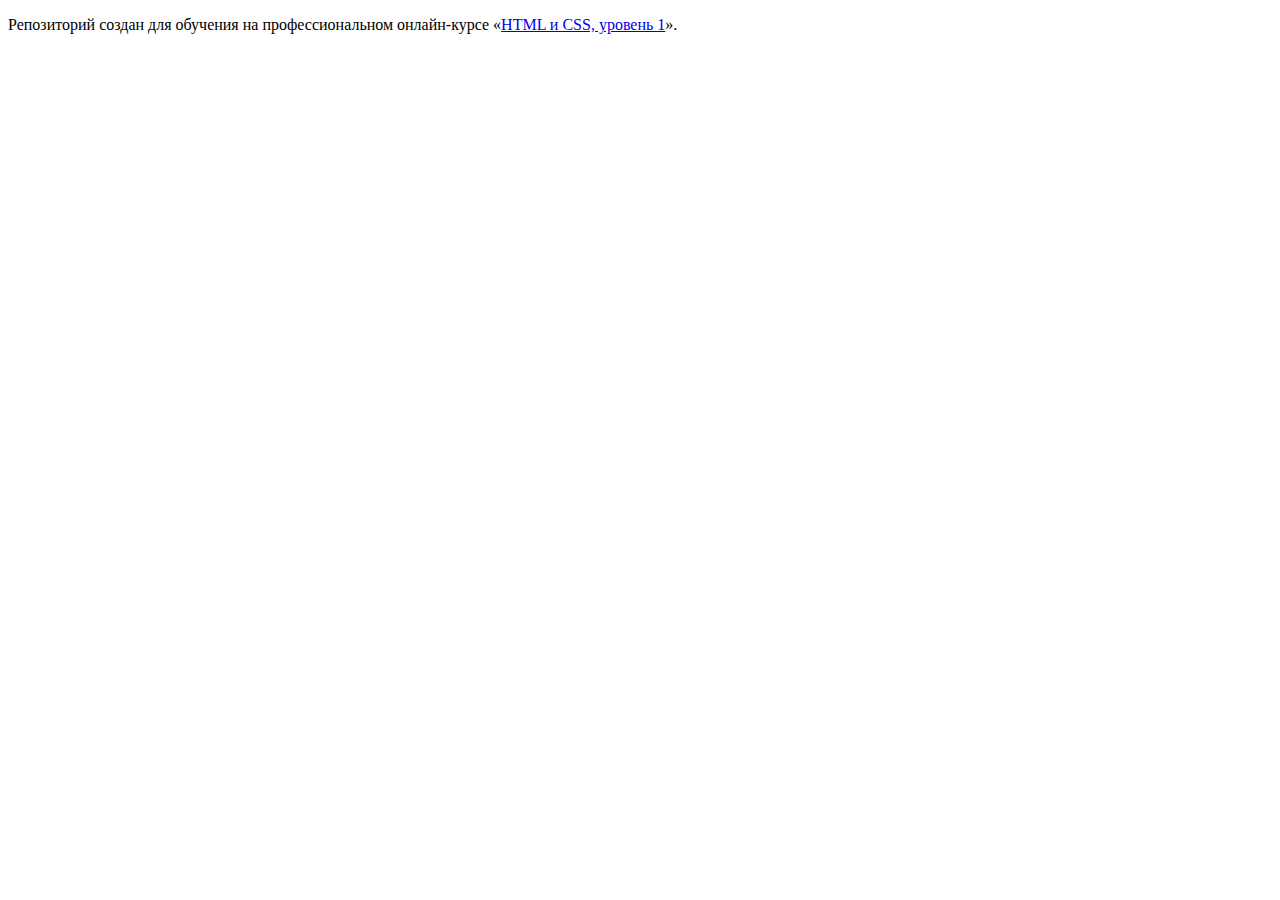
==== index.html @ 772795ba ":hatching_chick:" ====
<!DOCTYPE html>
<html lang="ru">
  <head>
    <meta charset="utf-8">
    <title>HTML Academy: Барбершоп</title>
  </head>
  <body>

    <p>Репозиторий создан для обучения на профессиональном онлайн‑курсе «<a href="https://htmlacademy.ru/intensive/htmlcss">HTML и CSS, уровень 1</a>».</p>

  </body>
</html>
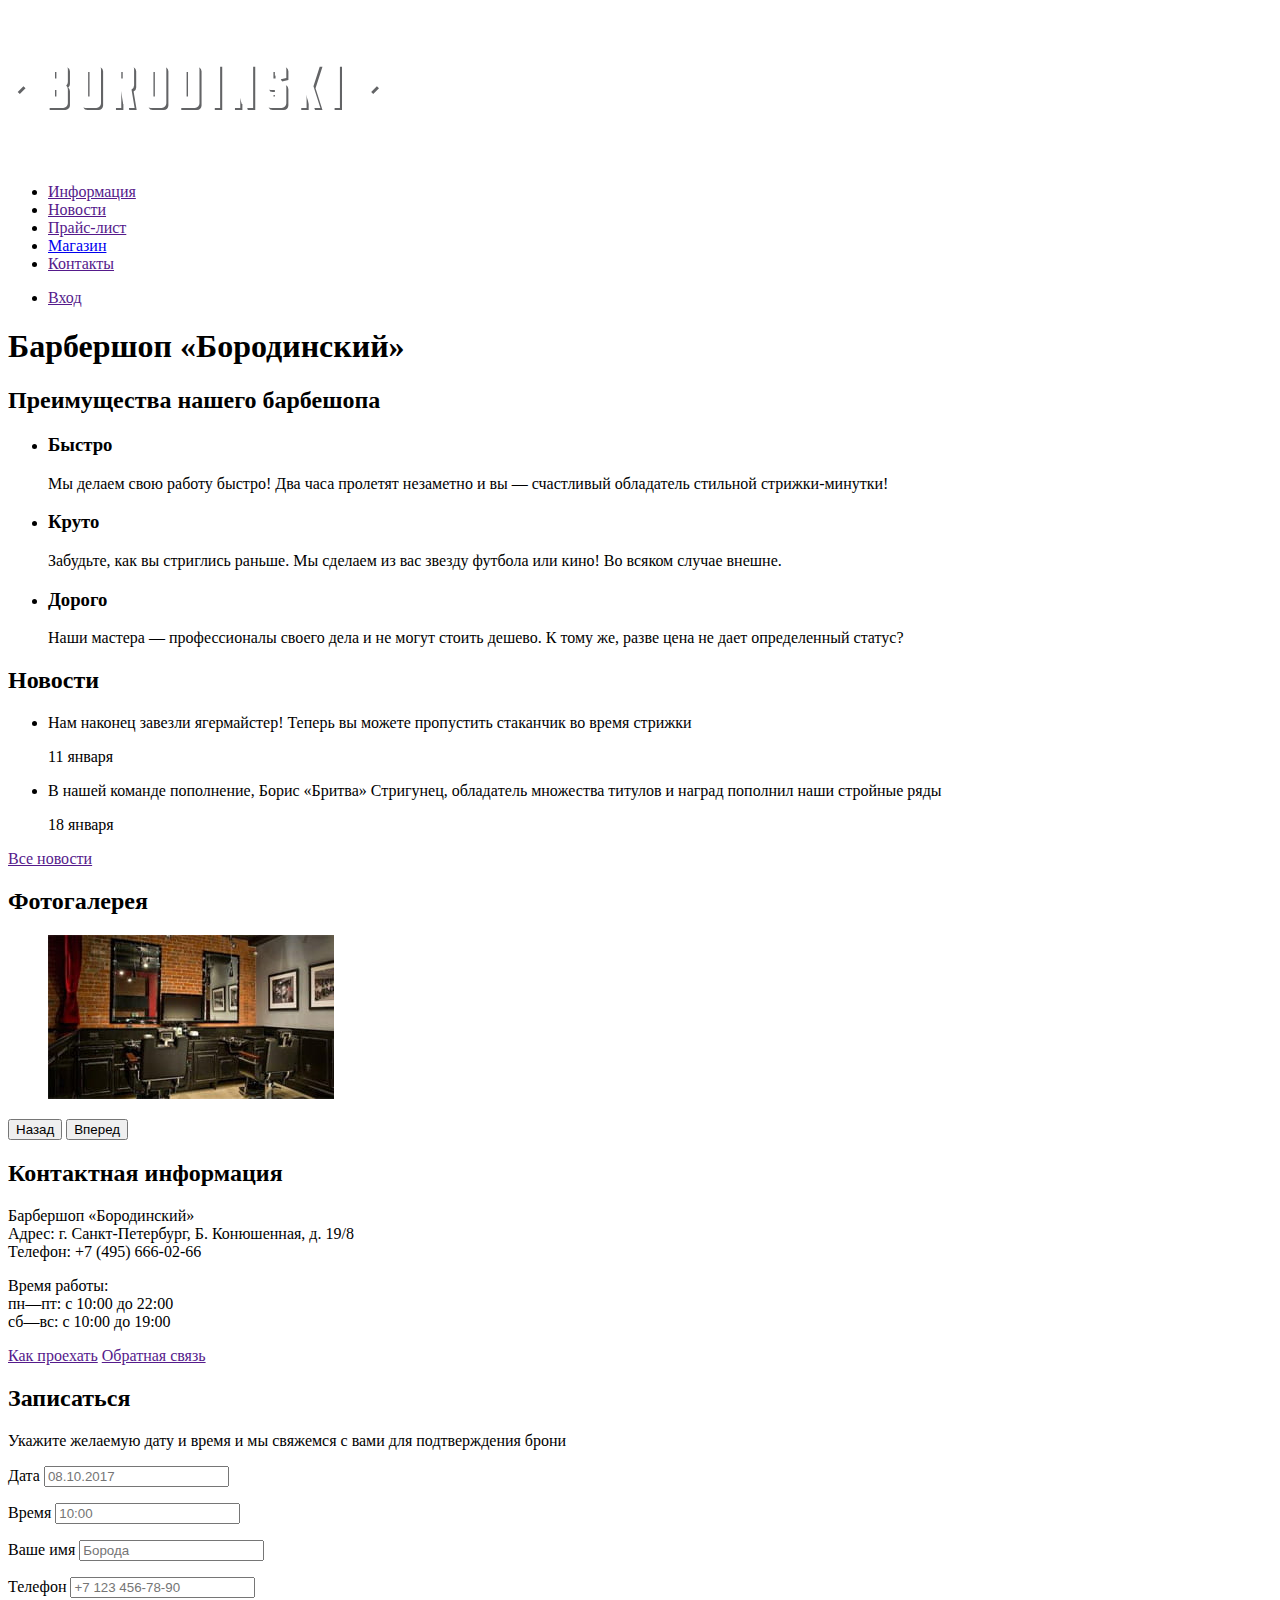
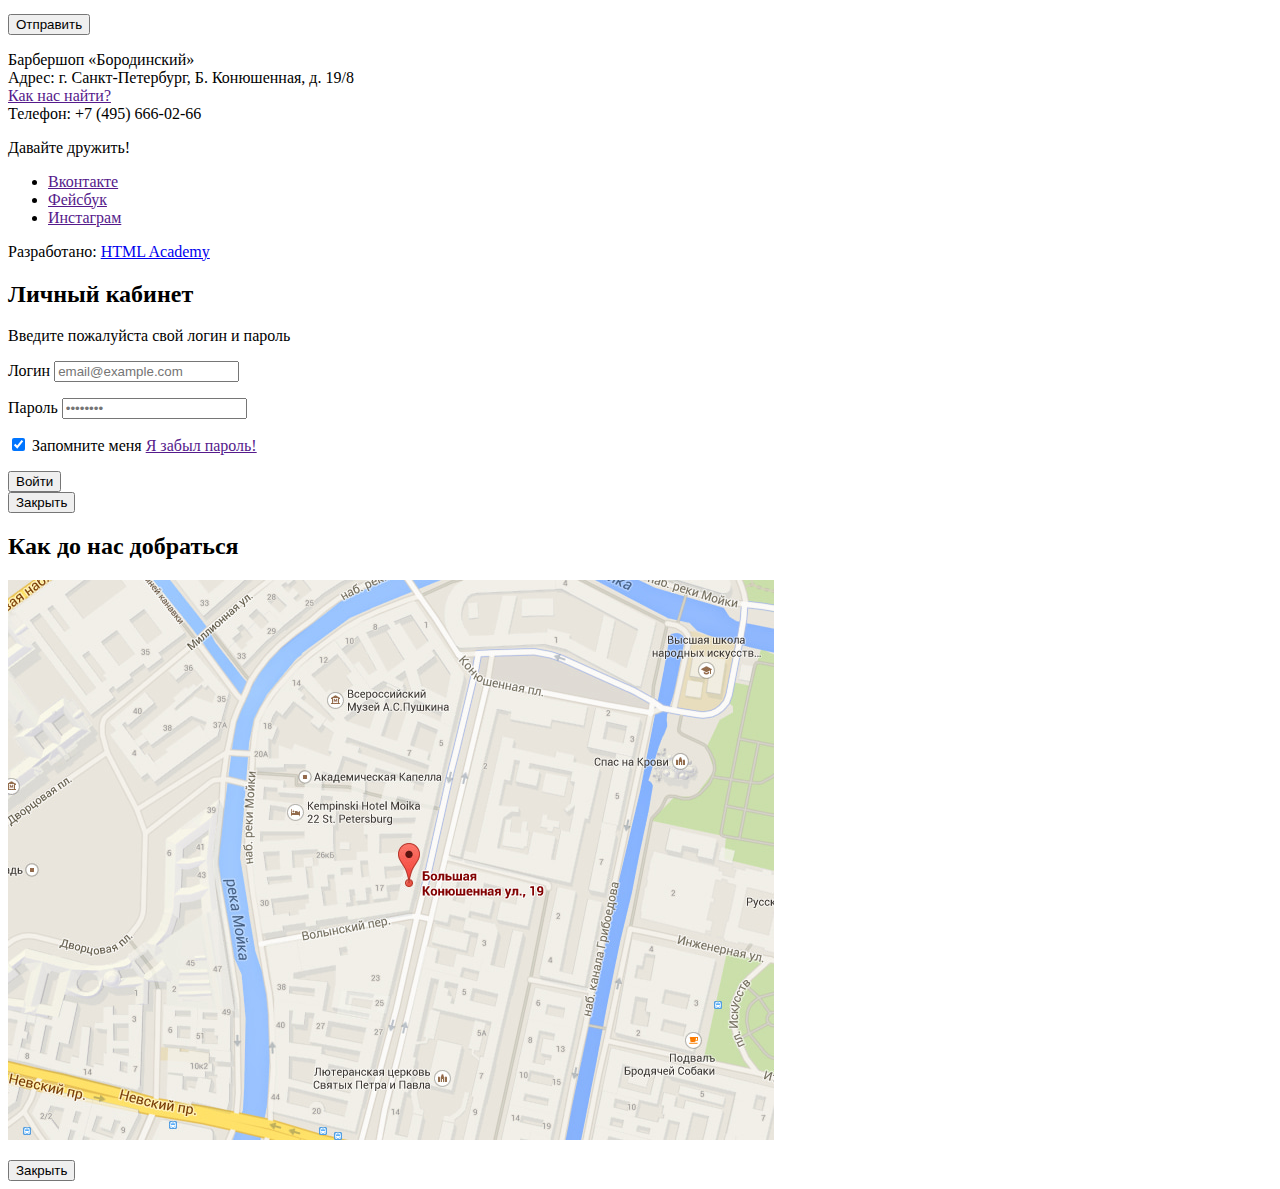
==== commit 5bb411e5: "Завершил разметку" ====
--- a/index.html
+++ b/index.html
@@ -2,11 +2,168 @@
 <html lang="ru">
   <head>
     <meta charset="utf-8">
-    <title>HTML Academy: Барбершоп</title>
+    <title>Барбершоп Бородинский «Бородинский»</title>
   </head>
   <body>
-
-    <p>Репозиторий создан для обучения на профессиональном онлайн‑курсе «<a href="https://htmlacademy.ru/intensive/htmlcss">HTML и CSS, уровень 1</a>».</p>
-
+		<header>
+			<nav>
+				<a>
+					<!--
+						Логотип является обозначающим для всего проекта.
+						Логотип — контентное изображение
+					-->
+					<img src="img/index-logo.svg" width="371" height="155" alt="Логотип барбешопа «Бородинский»">
+				</a>
+				<ul>
+					<li><a href="">Информация</a></li>
+					<li><a href="">Новости</a></li>
+					<li><a href="">Прайс-лист</a></li>
+					<li><a href="catalog.html">Магазин</a></li>
+					<li><a href="">Контакты</a></li>
+				</ul>
+				<ul>
+					<li>
+						<a href="">Вход</a>
+					</li>
+				</ul>
+			</nav>
+		</header>
+		<main>
+			<!-- Добавим описание содержания всей страницы — это тег h1 -->
+			<h1 class="visually-hidden">Барбершоп «Бородинский»</h1>
+			<section>
+				<h2 class="visually-hidden">Преимущества нашего барбешопа</h2>
+				<ul>
+					<li>
+						<h3>Быстро</h3>
+						<p>Мы делаем свою работу быстро! Два часа пролетят незаметно и вы — счастливый обладатель стильной стрижки-минутки!</p>
+					</li>
+					<li>
+						<h3>Круто</h3>
+						<p>Забудьте, как вы стриглись раньше. Мы сделаем из вас звезду футбола или кино! Во всяком случае внешне.</p>
+					</li>
+					<li>
+						<h3>Дорого</h3>
+						<p>Наши мастера — профессионалы своего дела и не могут стоить дешево. К тому же, разве цена не дает определенный статус?</p>
+					</li>
+				</ul>
+			</section>
+			<section>
+				<h2>Новости</h2>
+				<ul>
+					<li>
+						<p>Нам наконец завезли ягермайстер! Теперь вы можете пропустить стаканчик во время стрижки</p>
+						<time datetime="2019-01-11">11 января</time>
+					</li>
+					<li>
+						<p>В нашей команде пополнение, Борис «Бритва» Стригунец, обладaтель множества титулов и наград пополнил наши стройные ряды</p>
+						<time datetime="2019-01-18">18 января</time>
+					</li>
+				</ul>
+				<a href="">Все новости</a>
+			</section>
+			<section>
+				<h2>Фотогалерея</h2>
+				<figure>
+					<a href="">
+						<img src="img/studio.jpg" width="286" height="164" alt="Интерьер">
+					</a>
+				</figure>
+				<button type="button">Назад</button>
+				<button type="button">Вперед</button>
+			</section>
+			<section>
+				<h2>Контактная информация</h2>
+				<p>
+					Барбершоп «Бородинский»<br>
+					Адрес: г. Санкт-Петербург, Б. Конюшенная, д. 19/8<br>
+					Телефон: +7 (495) 666-02-66
+				</p>
+				<p>
+					Время работы:<br>
+					пн—пт: с 10:00 до 22:00<br>
+					сб—вс: с 10:00 до 19:00
+				</p>
+				<a href="">Как проехать</a>
+				<a href="">Обратная связь</a>
+			</section>
+			<section>
+				<h2>Записаться</h2>
+				<p>Укажите желаемую дату и время и мы свяжемся с вами для подтверждения брони</p>
+				<form action="" method="post">
+					<p>
+						<label for="appointment-date">Дата</label>
+						<input id="appointment-date" type="text" name="date" value="" placeholder="08.10.2017">	
+					</p>
+					<p>
+						<label for="appointment-time">Время</label>
+						<input id="appointment-time" type="text" name="time" value="" placeholder="10:00">	
+					</p>
+					<p>
+						<label for="appointment-name">Ваше имя</label>
+						<input id="appointment-name" type="text" name="name" value="" placeholder="Борода">	
+					</p>
+					<p>
+						<label for="appointment-phone">Телефон</label>
+						<input id="appointment-phone" type="tel" name="phone" value="" placeholder="+7 123 456-78-90">	
+					</p>
+					<button type="submit">Отправить</button>
+				</form>
+			</section>
+			<footer>
+				<p>
+					Барбершоп «Бородинский»<br>
+					Адрес: г. Санкт-Петербург, Б. Конюшенная, д. 19/8<br>
+					<a href="">Как нас найти?</a><br>
+					Телефон: +7 (495) 666-02-66
+				</p>
+				<div>
+					<p>Давайте дружить!</p>
+					<ul>
+						<li>
+							<a href="">Вконтакте</a>
+						</li>
+						<li>
+							<a href="">Фейсбук</a>
+						</li>
+						<li>
+							<a href="">Инстаграм</a>
+						</li>
+					</ul>
+				</div>
+				<p>Разработано:
+					<a href="https://htmlacademy.ru">HTML Academy</a>
+				</p>
+			</footer>
+			<!-- ПОПАПЫ -->
+			<section>
+				<h2>Личный кабинет</h2>
+				<p>Введите пожалуйста свой логин и пароль</p>
+				<form action="" method="post">
+					<p>
+						<label for="user-login">Логин</label>
+						<input id="user-login" type="text" name="login" value="" placeholder="email@example.com">		
+					</p>
+					<p>
+						<label for="user-password">Пароль</label>
+						<input id="user-password" type="password" name="password" value="" placeholder="••••••••">
+					</p>
+					<p>
+						<input id="login-password-info" type="checkbox" name="remember" checked>
+						<label for="login-password-info">Запомните меня</label>	
+						<a href="">Я забыл пароль!</a>
+					</p>
+					<button type="submit">Войти</button>
+				</form>
+				<button type="button">Закрыть</button>
+			</section>
+			<section>
+				<h2 class="visually-hidden">Как до нас добраться</h2>
+				<p>
+					<img src="img/map.jpg" width="766" height="560" alt="Офис компании по адресу: ул. Большая Конюшенная 19/8, Санкт-Петербург">
+				</p>
+				<button type="button">Закрыть</button>
+			</section>
+		</main>
   </body>
 </html>
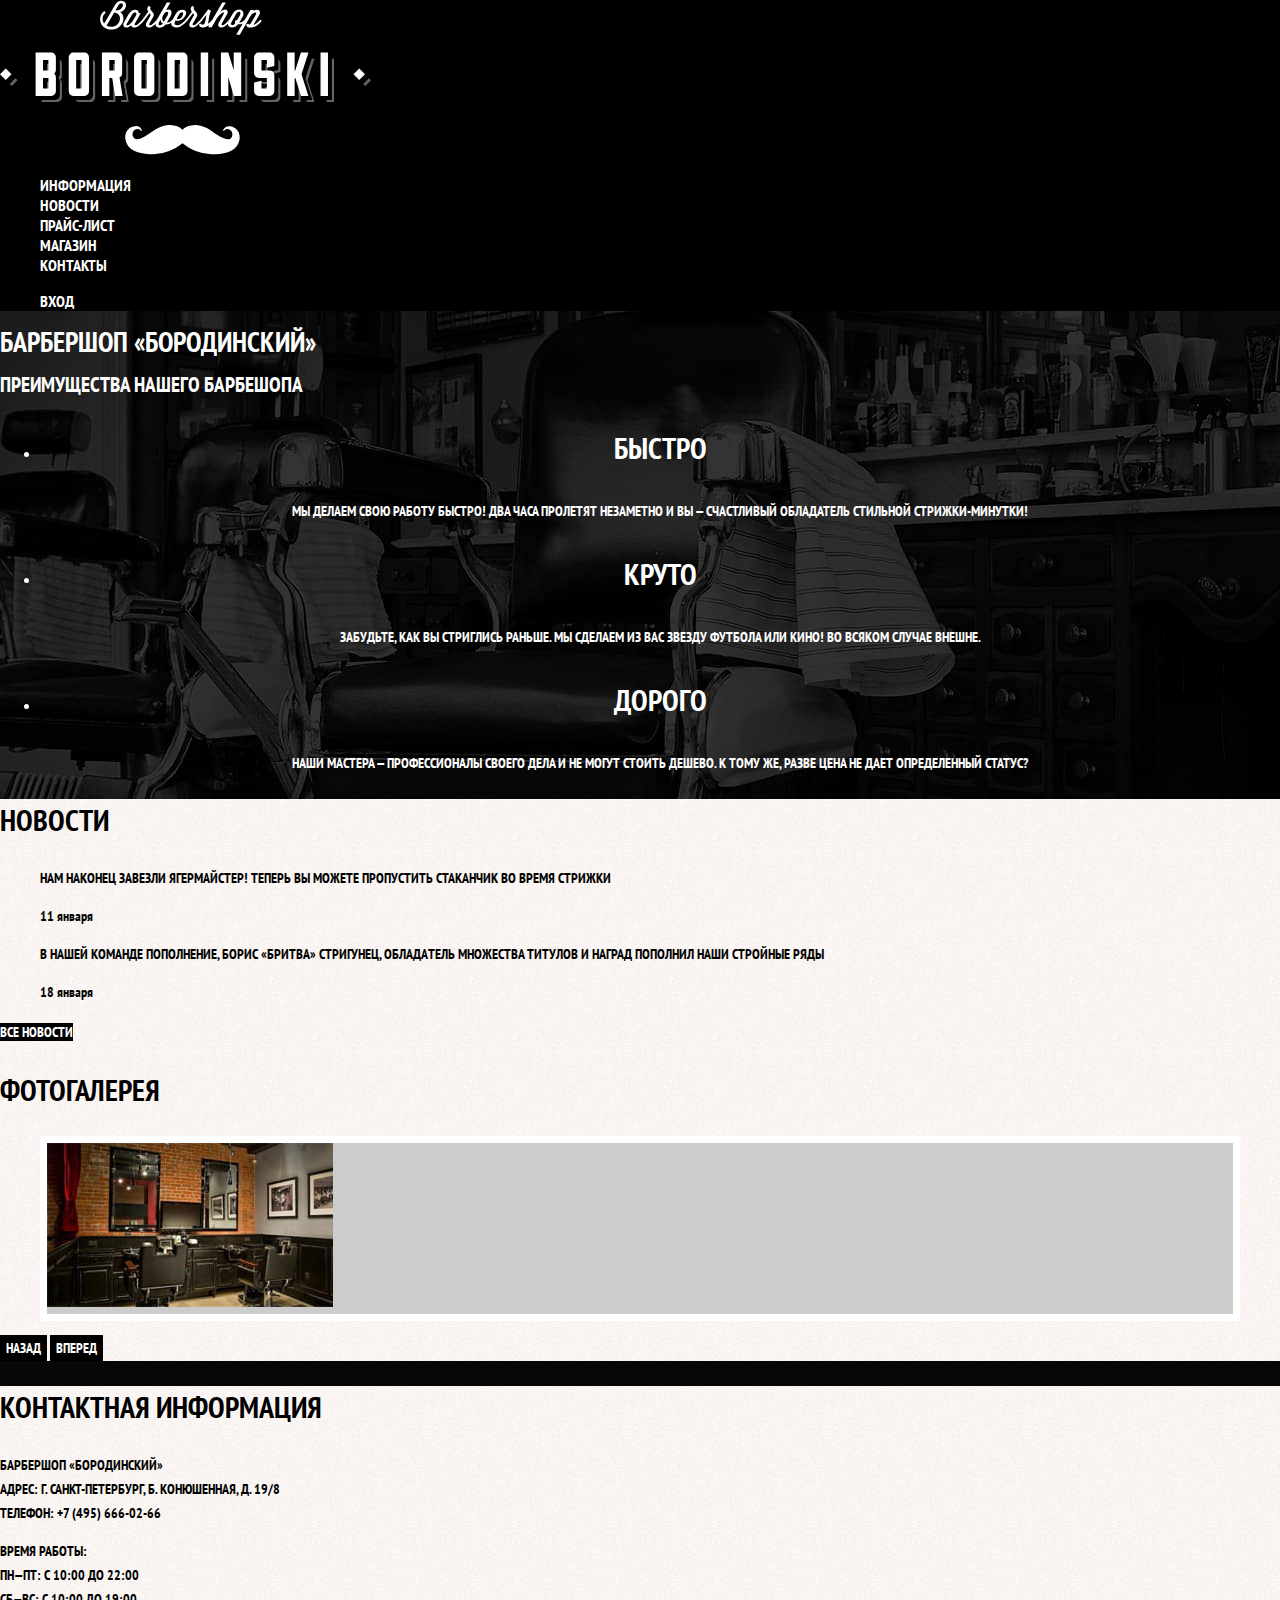
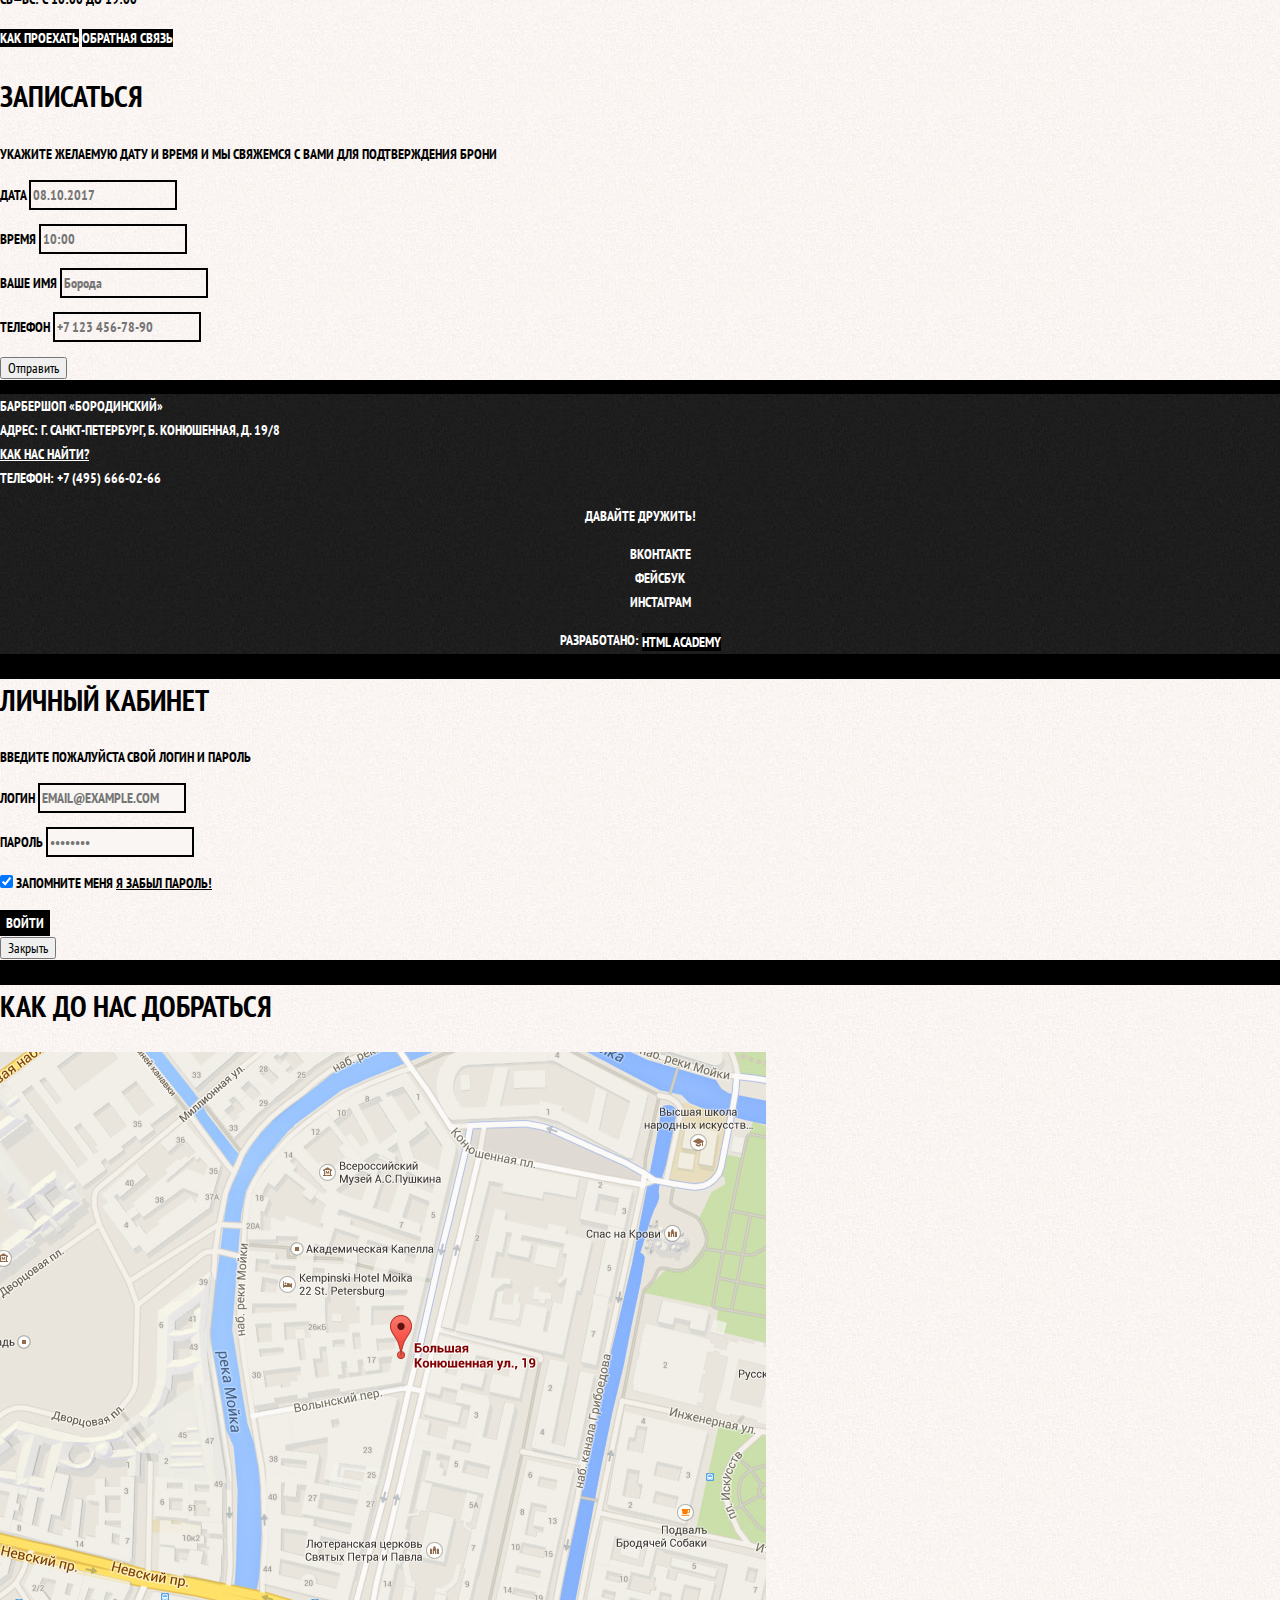
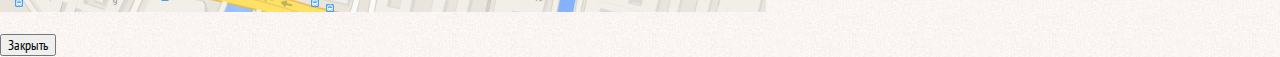
==== commit 994def28: "Базовая стилизация" ====
--- a/index.html
+++ b/index.html
@@ -2,11 +2,14 @@
 <html lang="ru">
   <head>
     <meta charset="utf-8">
-    <title>Барбершоп Бородинский «Бородинский»</title>
+		<title>Барбершоп Бородинский «Бородинский»</title>
+		<link href="https://fonts.googleapis.com/css?family=PT+Sans+Narrow:400,700&display=swap&subset=cyrillic" rel="stylesheet">
+		<link href="css/normalize.css" rel="stylesheet">
+		<link href="css/style.css" rel="stylesheet">
   </head>
   <body>
 		<header>
-			<nav>
+			<nav class="main-navigation">
 				<a>
 					<!--
 						Логотип является обозначающим для всего проекта.
@@ -14,14 +17,14 @@
 					-->
 					<img src="img/index-logo.svg" width="371" height="155" alt="Логотип барбешопа «Бородинский»">
 				</a>
-				<ul>
+				<ul class="site-navigation">
 					<li><a href="">Информация</a></li>
 					<li><a href="">Новости</a></li>
 					<li><a href="">Прайс-лист</a></li>
 					<li><a href="catalog.html">Магазин</a></li>
 					<li><a href="">Контакты</a></li>
 				</ul>
-				<ul>
+				<ul class="user-navigation">
 					<li>
 						<a href="">Вход</a>
 					</li>
@@ -33,113 +36,118 @@
 			<h1 class="visually-hidden">Барбершоп «Бородинский»</h1>
 			<section>
 				<h2 class="visually-hidden">Преимущества нашего барбешопа</h2>
-				<ul>
-					<li>
+				<ul class="features-list">
+					<li class="feature-item">
 						<h3>Быстро</h3>
 						<p>Мы делаем свою работу быстро! Два часа пролетят незаметно и вы — счастливый обладатель стильной стрижки-минутки!</p>
 					</li>
-					<li>
+					<li class="feature-item">
 						<h3>Круто</h3>
 						<p>Забудьте, как вы стриглись раньше. Мы сделаем из вас звезду футбола или кино! Во всяком случае внешне.</p>
 					</li>
-					<li>
+					<li class="feature-item">
 						<h3>Дорого</h3>
 						<p>Наши мастера — профессионалы своего дела и не могут стоить дешево. К тому же, разве цена не дает определенный статус?</p>
 					</li>
 				</ul>
 			</section>
-			<section>
-				<h2>Новости</h2>
-				<ul>
-					<li>
-						<p>Нам наконец завезли ягермайстер! Теперь вы можете пропустить стаканчик во время стрижки</p>
-						<time datetime="2019-01-11">11 января</time>
-					</li>
-					<li>
-						<p>В нашей команде пополнение, Борис «Бритва» Стригунец, обладaтель множества титулов и наград пополнил наши стройные ряды</p>
-						<time datetime="2019-01-18">18 января</time>
-					</li>
-				</ul>
-				<a href="">Все новости</a>
-			</section>
-			<section>
-				<h2>Фотогалерея</h2>
-				<figure>
-					<a href="">
-						<img src="img/studio.jpg" width="286" height="164" alt="Интерьер">
-					</a>
-				</figure>
-				<button type="button">Назад</button>
-				<button type="button">Вперед</button>
-			</section>
-			<section>
-				<h2>Контактная информация</h2>
-				<p>
-					Барбершоп «Бородинский»<br>
-					Адрес: г. Санкт-Петербург, Б. Конюшенная, д. 19/8<br>
-					Телефон: +7 (495) 666-02-66
-				</p>
-				<p>
-					Время работы:<br>
-					пн—пт: с 10:00 до 22:00<br>
-					сб—вс: с 10:00 до 19:00
-				</p>
-				<a href="">Как проехать</a>
-				<a href="">Обратная связь</a>
-			</section>
-			<section>
-				<h2>Записаться</h2>
-				<p>Укажите желаемую дату и время и мы свяжемся с вами для подтверждения брони</p>
-				<form action="" method="post">
+			<div class="index-columns">
+				<section>
+					<h2>Новости</h2>
+					<ul class="news-list">
+						<li class="news-item">
+							<p>Нам наконец завезли ягермайстер! Теперь вы можете пропустить стаканчик во время стрижки</p>
+							<time datetime="2019-01-11">11 января</time>
+						</li>
+						<li class="news-item">
+							<p>В нашей команде пополнение, Борис «Бритва» Стригунец, обладaтель множества титулов и наград пополнил наши стройные ряды</p>
+							<time datetime="2019-01-18">18 января</time>
+						</li>
+					</ul>
+					<a class="button" href="">Все новости</a>
+				</section>
+				<section>
+					<h2>Фотогалерея</h2>
+					<figure class="gallery-content">
+						<a href="">
+							<img src="img/studio.jpg" width="286" height="164" alt="Интерьер">
+						</a>
+					</figure>
+					<button class="button" type="button">Назад</button>
+					<button class="button" type="button">Вперед</button>
+				</section>
+			</div>
+			<div class="index-columns">
+				<section>
+					<h2>Контактная информация</h2>
 					<p>
-						<label for="appointment-date">Дата</label>
-						<input id="appointment-date" type="text" name="date" value="" placeholder="08.10.2017">	
+						Барбершоп «Бородинский»<br>
+						Адрес: г. Санкт-Петербург, Б. Конюшенная, д. 19/8<br>
+						Телефон: +7 (495) 666-02-66
 					</p>
 					<p>
-						<label for="appointment-time">Время</label>
-						<input id="appointment-time" type="text" name="time" value="" placeholder="10:00">	
+						Время работы:<br>
+						пн—пт: с 10:00 до 22:00<br>
+						сб—вс: с 10:00 до 19:00
 					</p>
-					<p>
-						<label for="appointment-name">Ваше имя</label>
-						<input id="appointment-name" type="text" name="name" value="" placeholder="Борода">	
-					</p>
-					<p>
-						<label for="appointment-phone">Телефон</label>
-						<input id="appointment-phone" type="tel" name="phone" value="" placeholder="+7 123 456-78-90">	
-					</p>
-					<button type="submit">Отправить</button>
-				</form>
-			</section>
-			<footer>
-				<p>
+					<a class="button" href="">Как проехать</a>
+					<a class="button" href="">Обратная связь</a>
+				</section>
+				<section>
+					<h2>Записаться</h2>
+					<p>Укажите желаемую дату и время и мы свяжемся с вами для подтверждения брони</p>
+					<form action="" method="post">
+						<p class="appointment-item">
+							<label for="appointment-date">Дата</label>
+							<input id="appointment-date" type="text" name="date" value="" placeholder="08.10.2017">	
+						</p>
+						<p class="appointment-item">
+							<label for="appointment-time">Время</label>
+							<input id="appointment-time" type="text" name="time" value="" placeholder="10:00">	
+						</p>
+						<p class="appointment-item">
+							<label for="appointment-name">Ваше имя</label>
+							<input id="appointment-name" type="text" name="name" value="" placeholder="Борода">	
+						</p>
+						<p class="appointment-item">
+							<label for="appointment-phone">Телефон</label>
+							<input id="appointment-phone" type="tel" name="phone" value="" placeholder="+7 123 456-78-90">	
+						</p>
+						<button type="submit">Отправить</button>
+					</form>
+				</section>
+			</div>
+			<footer class="main-footer">
+				<p class="footer-contacts">
 					Барбершоп «Бородинский»<br>
 					Адрес: г. Санкт-Петербург, Б. Конюшенная, д. 19/8<br>
 					<a href="">Как нас найти?</a><br>
 					Телефон: +7 (495) 666-02-66
 				</p>
-				<div>
+				<div class="footer-social">
 					<p>Давайте дружить!</p>
 					<ul>
 						<li>
-							<a href="">Вконтакте</a>
+							<a class="social-button" href="">Вконтакте</a>
 						</li>
 						<li>
-							<a href="">Фейсбук</a>
+							<a class="social-button" href="">Фейсбук</a>
 						</li>
 						<li>
-							<a href="">Инстаграм</a>
+							<a class="social-button" href="">Инстаграм</a>
 						</li>
 					</ul>
 				</div>
-				<p>Разработано:
-					<a href="https://htmlacademy.ru">HTML Academy</a>
+				<p class="footer-copyright">
+					Разработано:
+					<a class="button" href="https://htmlacademy.ru">HTML Academy</a>
 				</p>
 			</footer>
 			<!-- ПОПАПЫ -->
-			<section>
+			<section class="modal">
 				<h2>Личный кабинет</h2>
 				<p>Введите пожалуйста свой логин и пароль</p>
-				<form action="" method="post">
+				<form class="login-form" action="" method="post">
 					<p>
 						<label for="user-login">Логин</label>
 						<input id="user-login" type="text" name="login" value="" placeholder="email@example.com">		
@@ -150,14 +158,14 @@
 					</p>
 					<p>
 						<input id="login-password-info" type="checkbox" name="remember" checked>
-						<label for="login-password-info">Запомните меня</label>	
-						<a href="">Я забыл пароль!</a>
+						<label class="login-checkbox" for="login-password-info">Запомните меня</label>	
+						<a class="restore" href="">Я забыл пароль!</a>
 					</p>
-					<button type="submit">Войти</button>
+					<button class="button" type="submit">Войти</button>
 				</form>
 				<button type="button">Закрыть</button>
 			</section>
-			<section>
+			<section class="modal">
 				<h2 class="visually-hidden">Как до нас добраться</h2>
 				<p>
 					<img src="img/map.jpg" width="766" height="560" alt="Офис компании по адресу: ул. Большая Конюшенная 19/8, Санкт-Петербург">
--- a/css/style.css
+++ b/css/style.css
@@ -0,0 +1,336 @@
+body {
+	margin: 0;
+	padding: 0;
+	
+	font-family: "PT Sans Narrow", Arial, sans-serif;
+	font-size: 14px;
+	line-height: 24px;
+	font-weight: 700;
+	color: #ffffff;
+	text-transform: uppercase;
+
+	background-color: #000000;
+	background-image: url("../img/bg.jpg");
+	background-position: top center;
+	background-repeat: no-repeat;
+}
+
+a {
+	text-decoration: none;
+}
+
+/* index */
+
+.button {
+	font: inherit;
+
+	text-align: center;
+	color: #ffffff;
+	vertical-align: middle;
+	text-transform: uppercase;
+
+	background-color: #000000;
+	border: none;
+}
+
+.button:hover,
+.button:focus,
+.button:active {
+  background-color: #663d15;
+}
+
+.main-navigation {
+	font-size: 16px;
+	line-height: 20px;
+	color: #ffffff; /* ЗАЧЕМ??? */
+
+	background-color: #000000;
+}
+
+.site-navigation,
+.user-navigation {
+	list-style: none;
+}
+
+.site-navigation a,
+.user-navigation a {
+  color: #ffffff;
+}
+
+.site-navigation a:hover,
+.site-navigation a:focus,
+.user-navigation a:hover,
+.user-navigation a:focus {
+  background-color: #242424;
+}
+
+.feature-item {
+  text-align: center;
+}
+
+.feature-item h3 {
+  font-size: 30px;
+  line-height: 42px;
+}
+
+.index-columns {
+	color: #000000;
+
+	background-color: #f7f4f1;
+	background-image: url("../img/pattern-light.jpg");
+	background-position: 0 0;
+	background-repeat: repeat;
+}
+
+.index-columns h2 {
+  font-size: 30px;
+  line-height: 42px;
+}
+
+.news-list {
+  list-style: none;
+}
+
+.news-item time {
+  text-transform: none;
+}
+
+.gallery-content {
+  background-color: #cccccc;
+  border: 7px solid #ffffff;
+}
+
+.appointment-item input {
+  font: inherit;
+
+  background-color: transparent;
+  border: 2px solid #000000;
+}
+
+.appointment-item input:focus {
+  border-color: #663d15;
+}
+
+.main-footer {
+  color: #ffffff;
+
+  background-color: #212121;
+  background-image: url("../img/pattern-dark.jpg");
+  background-position: 0 0;
+  background-repeat: repeat;
+}
+
+.footer-contacts a {
+  color: #ffffff;
+  text-decoration: underline;
+}
+
+.footer-contacts a:hover,
+.footer-contacts a:focus {
+  text-decoration: none;
+}
+
+.footer-social {
+  text-align: center;
+}
+
+.footer-social ul {
+  list-style: none;
+}
+
+.social-button {
+  color: #ffffff;
+}
+
+.footer-copyright {
+  text-align: center;
+}
+
+.footer-copyright .button:hover,
+.footer-copyright .button:focus {
+  color: #000000;
+
+  background-color: #ffffff;
+}
+
+.modal {
+	color: #000000;
+
+	background-color: #f7f4f1;
+  background-image: url("../img/pattern-light.jpg");
+  background-position: 0 0;
+  background-repeat: repeat;
+}
+
+.modal h2 {
+  font-size: 30px;
+  line-height: 42px;
+}
+
+.login-form input[type="text"],
+.login-form input[type="password"] {
+  font: inherit;
+  color: #000000;
+  text-transform: uppercase;
+
+  background-color: #f9f6f3;
+  border: 2px solid #000000;
+}
+
+.login-form input:focus {
+	border-color: #663d15;
+}
+
+.login-checkbox:hover,
+.login-checkbox:focus {
+  color: #663d15;
+}
+
+.restore {
+	color: #000000;
+	text-decoration: underline;
+}
+
+.restore:hover,
+.restore:focus {
+	text-decoration: none;
+}
+
+/* catalog */
+.inner-page {
+	line-height: 18px;
+	color: #000000;
+
+	background-color: #f7f4f1;
+	background-image: url("../img/pattern-light.jpg");
+	background-position: 0 0;
+	background-repeat: repeat;
+}
+
+.page-title {
+	font-size: 30px;
+	line-height: 42px;
+}
+
+.breadcrumbs {
+	list-style: none;
+	font-size: 14px;
+	line-height: 20px;
+}
+
+.breadcrumbs a {
+	color: #000000;
+}
+
+.breadcrumbs a:hover,
+.breadcrumbs a:focus  {
+	text-decoration: underline;
+}
+
+.breadcrumbs li:last-child {
+	color: #aba9a7;
+}
+
+.filter fieldset {
+	border: none;
+}
+
+.filter legend {
+	font-size: 24px;
+	line-height: 30px;
+}
+
+.filter ul {
+	list-style: none;
+}
+
+.filter input:hover + label,
+.filter input:focus + label {
+	color: #663d15;
+}
+
+.filter input:disabled + label {
+	color: #000000;
+
+	opacity: 0.5;	
+}
+
+.catalog-list {
+	list-style: none;
+}
+
+.catalog-list li {
+	background-color: #ffffff;
+	box-shadow: 0 0 15px rgba(0, 0, 0, 0.2);
+}
+
+.catalog-list li:hover {
+	background-color: #ffffff;
+	box-shadow: 0 0 15px rgba(0, 0, 0, 0.3);
+}
+
+.catalog-list h3 {
+	text-transform: none;
+}
+
+.price {
+	text-align: center;
+
+	background-color: #e5e5e5;
+}
+
+.catalog-list .link {
+	color: #000000;
+}
+
+.catalog-list .link:hover,
+.catalog-list .link:focus  {
+	text-decoration: underline;
+}
+
+.catalog-list .button {
+	color: #ffffff;
+}
+
+.pagination-list {
+	list-style: none;
+}
+
+.pagination-list .current-page {
+	color: #000000;
+
+	background-color: #ffffff;
+}
+
+.pagination-list .current-page:hover,
+.pagination-list .current-page:focus,
+.pagination-list .current-page:active {
+  background-color: #ffffff;
+}
+
+/* catalog-item */
+.product-photo-full {
+	box-shadow: 0 0 10px 2px rgba(0, 0, 0, 0.1);
+}
+
+.product-photo-preview {
+	list-style: none;
+}
+
+.product-photo-preview li {
+	box-shadow: 0 0 10px 2px rgba(0, 0, 0, 0.1);
+}
+
+.product-article {
+	text-align: right;
+	color: #aeaeae;
+}
+
+.product-info h3{
+	font-size: 24px;
+	line-height: 30px;
+}
+
+.product-info ul {
+	list-style: none;
+}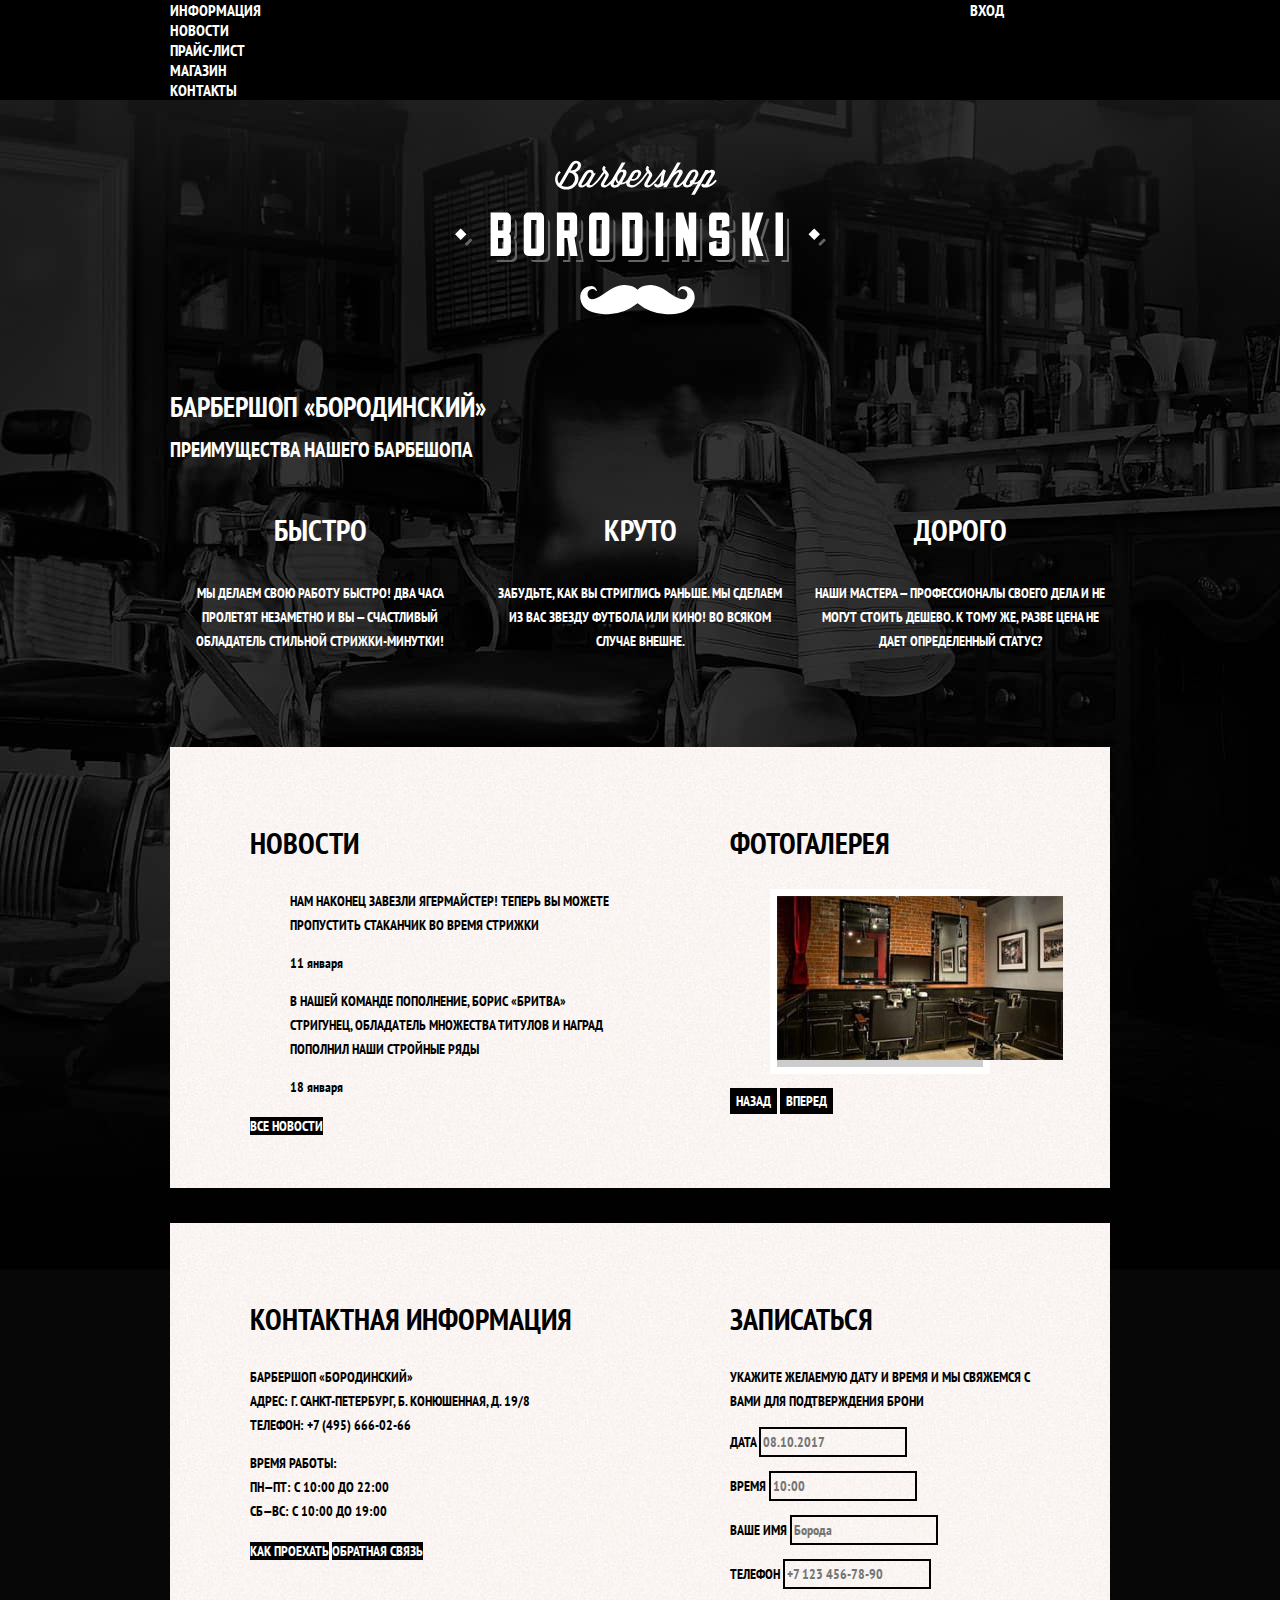
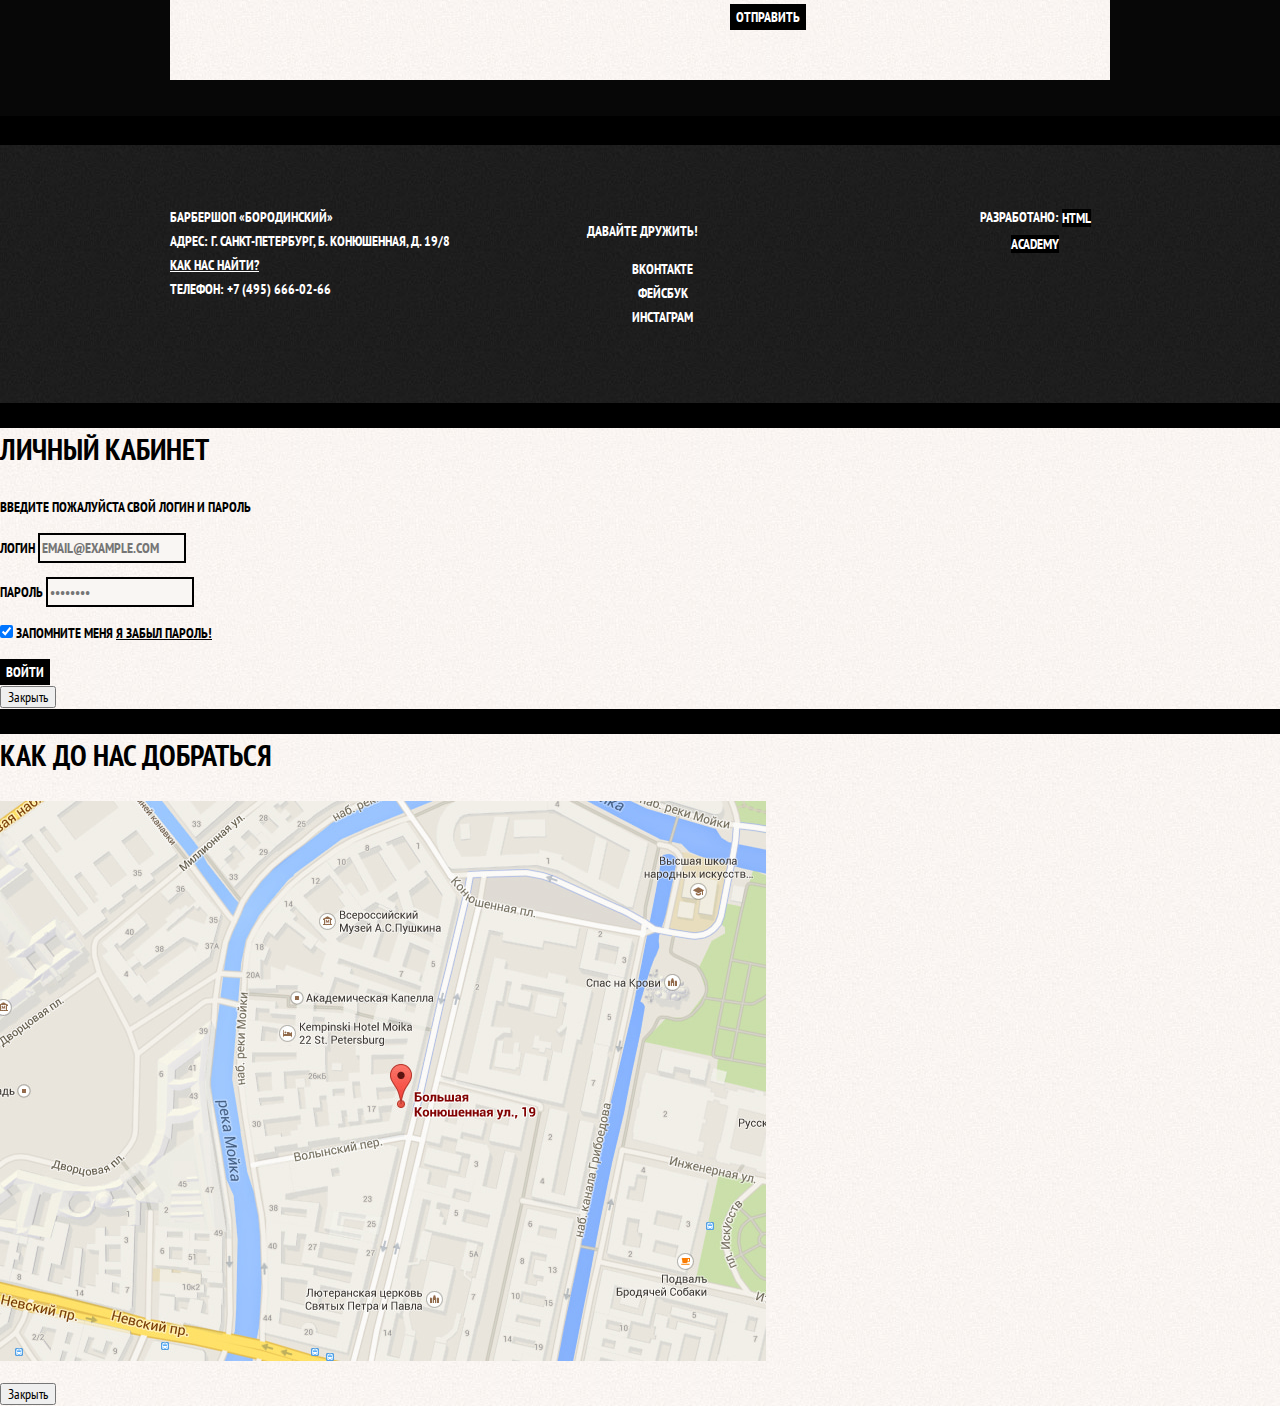
==== commit cc50964f: "Учебный проект: строим сетку на флексах" ====
--- a/index.html
+++ b/index.html
@@ -8,33 +8,37 @@
 		<link href="css/style.css" rel="stylesheet">
   </head>
   <body>
-		<header>
+		<header class="main-header">
 			<nav class="main-navigation">
-				<a>
+				<a class="main-header-logo">
 					<!--
 						Логотип является обозначающим для всего проекта.
 						Логотип — контентное изображение
 					-->
 					<img src="img/index-logo.svg" width="371" height="155" alt="Логотип барбешопа «Бородинский»">
 				</a>
-				<ul class="site-navigation">
-					<li><a href="">Информация</a></li>
-					<li><a href="">Новости</a></li>
-					<li><a href="">Прайс-лист</a></li>
-					<li><a href="catalog.html">Магазин</a></li>
-					<li><a href="">Контакты</a></li>
-				</ul>
-				<ul class="user-navigation">
-					<li>
-						<a href="">Вход</a>
-					</li>
-				</ul>
+				<div class="main-navigation-wrapper">
+					<div class="container">
+						<ul class="site-navigation">
+							<li><a href="">Информация</a></li>
+							<li><a href="">Новости</a></li>
+							<li><a href="">Прайс-лист</a></li>
+							<li><a href="catalog.html">Магазин</a></li>
+							<li><a href="">Контакты</a></li>
+						</ul>
+						<ul class="user-navigation">
+							<li>
+								<a href="">Вход</a>
+							</li>
+						</ul>
+					</div>
+				</div>
 			</nav>
 		</header>
-		<main>
+		<main class="container">
 			<!-- Добавим описание содержания всей страницы — это тег h1 -->
 			<h1 class="visually-hidden">Барбершоп «Бородинский»</h1>
-			<section>
+			<section class="features">
 				<h2 class="visually-hidden">Преимущества нашего барбешопа</h2>
 				<ul class="features-list">
 					<li class="feature-item">
@@ -52,7 +56,7 @@
 				</ul>
 			</section>
 			<div class="index-columns">
-				<section>
+				<section class="news">
 					<h2>Новости</h2>
 					<ul class="news-list">
 						<li class="news-item">
@@ -66,7 +70,7 @@
 					</ul>
 					<a class="button" href="">Все новости</a>
 				</section>
-				<section>
+				<section class="gallery">
 					<h2>Фотогалерея</h2>
 					<figure class="gallery-content">
 						<a href="">
@@ -78,7 +82,7 @@
 				</section>
 			</div>
 			<div class="index-columns">
-				<section>
+				<section class="contacts">
 					<h2>Контактная информация</h2>
 					<p>
 						Барбершоп «Бородинский»<br>
@@ -93,7 +97,7 @@
 					<a class="button" href="">Как проехать</a>
 					<a class="button" href="">Обратная связь</a>
 				</section>
-				<section>
+				<section class="appointment">
 					<h2>Записаться</h2>
 					<p>Укажите желаемую дату и время и мы свяжемся с вами для подтверждения брони</p>
 					<form action="" method="post">
@@ -113,11 +117,13 @@
 							<label for="appointment-phone">Телефон</label>
 							<input id="appointment-phone" type="tel" name="phone" value="" placeholder="+7 123 456-78-90">	
 						</p>
-						<button type="submit">Отправить</button>
+						<button class="button" type="submit">Отправить</button>
 					</form>
 				</section>
 			</div>
-			<footer class="main-footer">
+		</main>
+		<footer class="main-footer">
+			<div class="container">
 				<p class="footer-contacts">
 					Барбершоп «Бородинский»<br>
 					Адрес: г. Санкт-Петербург, Б. Конюшенная, д. 19/8<br>
@@ -142,36 +148,36 @@
 					Разработано:
 					<a class="button" href="https://htmlacademy.ru">HTML Academy</a>
 				</p>
-			</footer>
-			<!-- ПОПАПЫ -->
-			<section class="modal">
-				<h2>Личный кабинет</h2>
-				<p>Введите пожалуйста свой логин и пароль</p>
-				<form class="login-form" action="" method="post">
-					<p>
-						<label for="user-login">Логин</label>
-						<input id="user-login" type="text" name="login" value="" placeholder="email@example.com">		
-					</p>
-					<p>
-						<label for="user-password">Пароль</label>
-						<input id="user-password" type="password" name="password" value="" placeholder="••••••••">
-					</p>
-					<p>
-						<input id="login-password-info" type="checkbox" name="remember" checked>
-						<label class="login-checkbox" for="login-password-info">Запомните меня</label>	
-						<a class="restore" href="">Я забыл пароль!</a>
-					</p>
-					<button class="button" type="submit">Войти</button>
-				</form>
-				<button type="button">Закрыть</button>
-			</section>
-			<section class="modal">
-				<h2 class="visually-hidden">Как до нас добраться</h2>
+			</div>
+		</footer>
+		<!-- ПОПАПЫ -->
+		<section class="modal">
+			<h2>Личный кабинет</h2>
+			<p>Введите пожалуйста свой логин и пароль</p>
+			<form class="login-form" action="" method="post">
 				<p>
-					<img src="img/map.jpg" width="766" height="560" alt="Офис компании по адресу: ул. Большая Конюшенная 19/8, Санкт-Петербург">
+					<label for="user-login">Логин</label>
+					<input id="user-login" type="text" name="login" value="" placeholder="email@example.com">		
 				</p>
-				<button type="button">Закрыть</button>
-			</section>
-		</main>
+				<p>
+					<label for="user-password">Пароль</label>
+					<input id="user-password" type="password" name="password" value="" placeholder="••••••••">
+				</p>
+				<p>
+					<input id="login-password-info" type="checkbox" name="remember" checked>
+					<label class="login-checkbox" for="login-password-info">Запомните меня</label>	
+					<a class="restore" href="">Я забыл пароль!</a>
+				</p>
+				<button class="button" type="submit">Войти</button>
+			</form>
+			<button type="button">Закрыть</button>
+		</section>
+		<section class="modal">
+			<h2 class="visually-hidden">Как до нас добраться</h2>
+			<p>
+				<img src="img/map.jpg" width="766" height="560" alt="Офис компании по адресу: ул. Большая Конюшенная 19/8, Санкт-Петербург">
+			</p>
+			<button type="button">Закрыть</button>
+		</section>
   </body>
 </html>
--- a/css/style.css
+++ b/css/style.css
@@ -19,7 +19,23 @@
 	text-decoration: none;
 }
 
+.container {
+	width: 940px;
+  margin: 0 auto;
+  padding: 0 10px;
+}
+
 /* index */
+
+.main-header {
+	margin-bottom: 80px;
+}
+
+.main-header-logo {
+	order: 1;
+	width: 371px;
+	height: 155px;
+}
 
 .button {
 	font: inherit;
@@ -40,16 +56,43 @@
 }
 
 .main-navigation {
+	display: flex;
+	flex-direction: column;
+	align-items: center;
+
 	font-size: 16px;
 	line-height: 20px;
 	color: #ffffff; /* ЗАЧЕМ??? */
 
+	background-color: transparent;
+}
+
+.main-navigation-wrapper {
+	width: 100%;
+	margin-bottom: 60px;
+
 	background-color: #000000;
+}
+
+.main-header .container {
+	display: flex;
+	justify-content: space-between;
 }
 
 .site-navigation,
 .user-navigation {
-	list-style: none;
+	margin: 0;
+	padding: 0;
+
+	list-style: none;
+}
+
+.site-navigation {
+	width: 620px;
+}
+
+.user-navigation {
+	width: 140px;
 }
 
 .site-navigation a,
@@ -64,7 +107,22 @@
   background-color: #242424;
 }
 
+.features {
+	margin-bottom: 80px;
+}
+
+.features-list {
+	display: flex;
+	justify-content: space-between;
+	margin: 0;
+	padding: 0;
+
+	list-style: none;
+}
+
 .feature-item {
+	width: 300px;
+
   text-align: center;
 }
 
@@ -74,6 +132,11 @@
 }
 
 .index-columns {
+	display: flex;
+	justify-content: space-between;
+	padding: 50px 80px;
+	margin-bottom: 35px;
+
 	color: #000000;
 
 	background-color: #f7f4f1;
@@ -87,6 +150,14 @@
   line-height: 42px;
 }
 
+.news {
+	width: 380px;
+}
+
+.gallery {
+	width: 300px;
+}
+
 .news-list {
   list-style: none;
 }
@@ -100,6 +171,14 @@
   border: 7px solid #ffffff;
 }
 
+.contacts {
+	width: 380px;
+}
+
+.appointment {
+	width: 300px;
+}
+
 .appointment-item input {
   font: inherit;
 
@@ -112,6 +191,9 @@
 }
 
 .main-footer {
+	padding: 60px 0;
+	margin-top: 65px;
+
   color: #ffffff;
 
   background-color: #212121;
@@ -120,6 +202,16 @@
   background-repeat: repeat;
 }
 
+.main-footer .container {
+	display: flex;
+}
+
+.footer-contacts {
+	width: 320px;
+	margin: 0;
+	margin-right: 80px;
+}
+
 .footer-contacts a {
   color: #ffffff;
   text-decoration: underline;
@@ -131,6 +223,8 @@
 }
 
 .footer-social {
+	width: 145px;
+
   text-align: center;
 }
 
@@ -143,6 +237,10 @@
 }
 
 .footer-copyright {
+	width: 150px;
+	margin: 0;
+	margin-left: auto;
+
   text-align: center;
 }
 
@@ -207,12 +305,43 @@
 	background-repeat: repeat;
 }
 
+.inner-page .main-header {
+	margin-bottom: 50px;
+
+	background-color: #000000;
+}
+
+.inner-page .main-navigation {
+	align-items: flex-start;
+	flex-direction: row;
+}
+
+.inner-page .main-header-logo {
+	order: 0;
+
+	width: 111px;
+	height: 24px;
+	padding: 23px 20px;
+}
+
+.inner-page .user-navigation {
+	margin-left: auto;
+}
+
 .page-title {
+	margin: 0;
+	margin-bottom: 15px;
+	padding: 0;
+
 	font-size: 30px;
 	line-height: 42px;
 }
 
 .breadcrumbs {
+	margin: 0;
+	margin-bottom: 50px;
+	padding: 0;
+
 	list-style: none;
 	font-size: 14px;
 	line-height: 20px;
@@ -231,37 +360,64 @@
 	color: #aba9a7;
 }
 
-.filter fieldset {
+.catalog-columns {
+	display: flex;
+	justify-content: space-between;
+}
+
+.filter {
+	width: 180px;
+}
+
+.filter-form fieldset {
 	border: none;
 }
 
-.filter legend {
+.filter-form legend {
 	font-size: 24px;
 	line-height: 30px;
 }
 
-.filter ul {
-	list-style: none;
-}
-
-.filter input:hover + label,
-.filter input:focus + label {
+.filter-form ul {
+	list-style: none;
+}
+
+.filter-form input:hover + label,
+.filter-form input:focus + label {
 	color: #663d15;
 }
 
-.filter input:disabled + label {
+.filter-form input:disabled + label {
 	color: #000000;
 
 	opacity: 0.5;	
 }
 
+.catalog {
+	width: 700px;
+}
+
 .catalog-list {
+	margin: 0;
+	margin-bottom: 25px;
+	padding: 0;
+	display: flex;
+	flex-wrap: wrap;
+
 	list-style: none;
 }
 
 .catalog-list li {
+	width: 220px;
+	margin-right: 20px;
+	margin-bottom: 20px;
+	
 	background-color: #ffffff;
 	box-shadow: 0 0 15px rgba(0, 0, 0, 0.2);
+}
+
+.catalog-list li:nth-child(3n) {
+	margin-right: 0;
 }
 
 .catalog-list li:hover {
@@ -293,6 +449,9 @@
 }
 
 .pagination-list {
+	margin: 0;
+	padding: 0;
+
 	list-style: none;
 }
 
@@ -308,16 +467,39 @@
   background-color: #ffffff;
 }
 
+.inner-page .main-footer {
+	margin-top: 45px;
+}
+
 /* catalog-item */
+.product-photo {
+	width: 460px;
+}
+
+.product-info {
+	width: 390px;
+}
+
 .product-photo-full {
+	margin: 0;
+	margin-bottom: 15px;
+	padding: 0;
+
 	box-shadow: 0 0 10px 2px rgba(0, 0, 0, 0.1);
 }
 
 .product-photo-preview {
+	margin: 0;
+	padding: 0;
+	display: flex;
+	justify-content: space-between;
+
 	list-style: none;
 }
 
 .product-photo-preview li {
+	width: 140px;
+
 	box-shadow: 0 0 10px 2px rgba(0, 0, 0, 0.1);
 }
 
